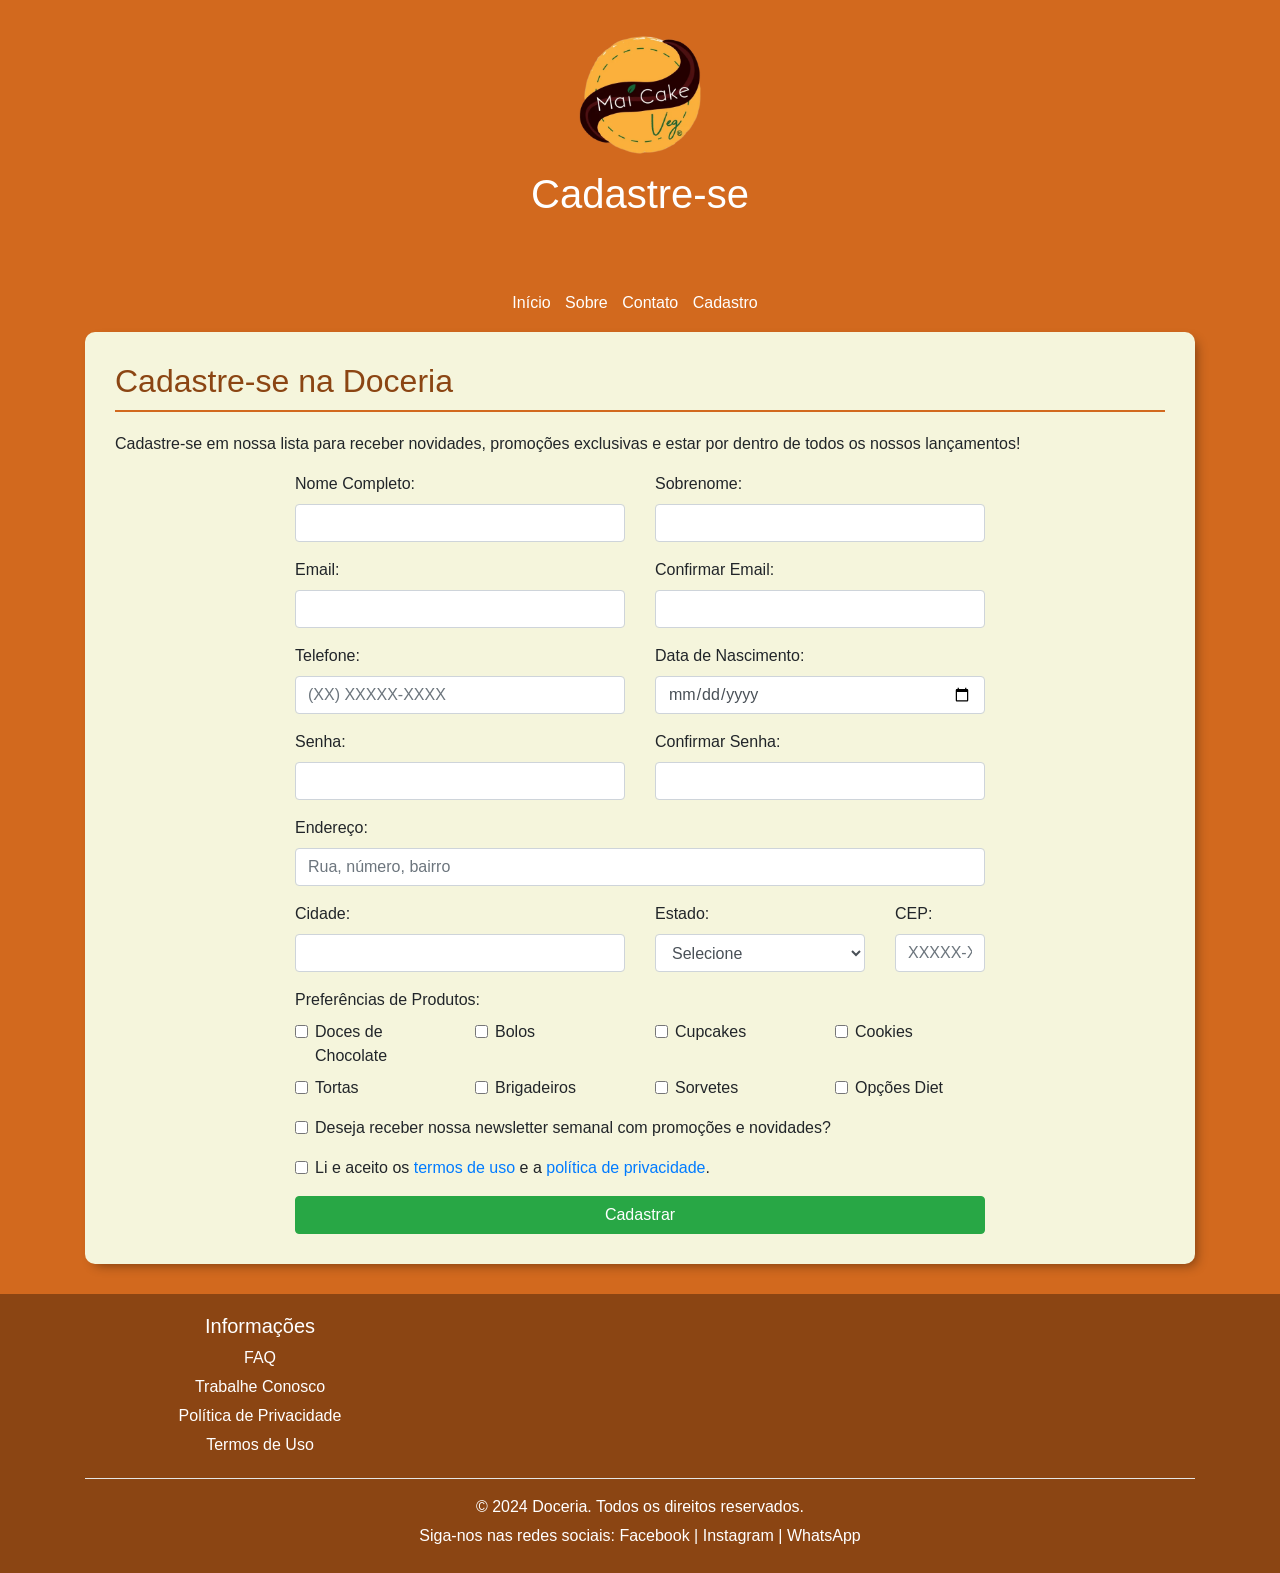
==== cadastro.html @ 3a3d76ea "adição de cadastro, contato, sobre" ====
<!DOCTYPE html>
<html lang="pt-BR">
<head>
    <meta charset="UTF-8">
    <meta name="viewport" content="width=device-width, initial-scale=1.0">
    <title>Cadastro - Doceria</title>
    <link rel="stylesheet" href="style.css">
    <link rel="stylesheet" href="https://stackpath.bootstrapcdn.com/bootstrap/4.5.2/css/bootstrap.min.css">
    <link rel="icon" href="img/favicon_io/favicon.ico" type="image/x-icon">
</head>
<body style="background-color: #D2691E;">
<header>
    <img class="logo" src="img/logo.png" alt="logo da doceria">
    <h1>Cadastre-se</h1>
</header>

<nav>
    <a href="index.html">Início</a>
    <a href="sobre.html">Sobre</a>
    <a href="contato.html">Contato</a>
    <a href="cadastro.html">Cadastro</a>
</nav>

<div class="container">
    <section id="cadastro" class="content-section" style="background-color: #f5f5dc; padding: 30px; border-radius: 10px; margin-bottom: 30px;">
        <h2>Cadastre-se na Doceria</h2>
        <p>Cadastre-se em nossa lista para receber novidades, promoções exclusivas e estar por dentro de todos os nossos lançamentos!</p>
        
        <div class="row">
            <div class="col-md-8 mx-auto">
                <form>
                    <div class="row">
                        <div class="col-md-6">
                            <div class="form-group">
                                <label for="cad-nome">Nome Completo:</label>
                                <input type="text" class="form-control" id="cad-nome" required>
                            </div>
                        </div>
                        <div class="col-md-6">
                            <div class="form-group">
                                <label for="cad-sobrenome">Sobrenome:</label>
                                <input type="text" class="form-control" id="cad-sobrenome" required>
                            </div>
                        </div>
                    </div>
                    
                    <div class="row">
                        <div class="col-md-6">
                            <div class="form-group">
                                <label for="cad-email">Email:</label>
                                <input type="email" class="form-control" id="cad-email" required>
                            </div>
                        </div>
                        <div class="col-md-6">
                            <div class="form-group">
                                <label for="cad-confirmar-email">Confirmar Email:</label>
                                <input type="email" class="form-control" id="cad-confirmar-email" required>
                            </div>
                        </div>
                    </div>
                    
                    <div class="row">
                        <div class="col-md-6">
                            <div class="form-group">
                                <label for="cad-telefone">Telefone:</label>
                                <input type="tel" class="form-control" id="cad-telefone" placeholder="(XX) XXXXX-XXXX">
                            </div>
                        </div>
                        <div class="col-md-6">
                            <div class="form-group">
                                <label for="cad-nascimento">Data de Nascimento:</label>
                                <input type="date" class="form-control" id="cad-nascimento">
                            </div>
                        </div>
                    </div>
                    
                    <div class="row">
                        <div class="col-md-6">
                            <div class="form-group">
                                <label for="cad-senha">Senha:</label>
                                <input type="password" class="form-control" id="cad-senha" required>
                            </div>
                        </div>
                        <div class="col-md-6">
                            <div class="form-group">
                                <label for="cad-confirmar-senha">Confirmar Senha:</label>
                                <input type="password" class="form-control" id="cad-confirmar-senha" required>
                            </div>
                        </div>
                    </div>
                    
                    <div class="form-group">
                        <label for="cad-endereco">Endereço:</label>
                        <input type="text" class="form-control" id="cad-endereco" placeholder="Rua, número, bairro">
                    </div>
                    
                    <div class="row">
                        <div class="col-md-6">
                            <div class="form-group">
                                <label for="cad-cidade">Cidade:</label>
                                <input type="text" class="form-control" id="cad-cidade">
                            </div>
                        </div>
                        <div class="col-md-4">
                            <div class="form-group">
                                <label for="cad-estado">Estado:</label>
                                <select class="form-control" id="cad-estado">
                                    <option value="">Selecione</option>
                                    <option value="AC">Acre</option>
                                    <option value="AL">Alagoas</option>
                                    <option value="AP">Amapá</option>
                                    <option value="AM">Amazonas</option>
                                    <option value="BA">Bahia</option>
                                    <option value="CE">Ceará</option>
                                    <option value="DF">Distrito Federal</option>
                                    <option value="ES">Espírito Santo</option>
                                    <option value="GO">Goiás</option>
                                    <option value="MA">Maranhão</option>
                                    <option value="MT">Mato Grosso</option>
                                    <option value="MS">Mato Grosso do Sul</option>
                                    <option value="MG">Minas Gerais</option>
                                    <option value="PA">Pará</option>
                                    <option value="PB">Paraíba</option>
                                    <option value="PR">Paraná</option>
                                    <option value="PE">Pernambuco</option>
                                    <option value="PI">Piauí</option>
                                    <option value="RJ">Rio de Janeiro</option>
                                    <option value="RN">Rio Grande do Norte</option>
                                    <option value="RS">Rio Grande do Sul</option>
                                    <option value="RO">Rondônia</option>
                                    <option value="RR">Roraima</option>
                                    <option value="SC">Santa Catarina</option>
                                    <option value="SP">São Paulo</option>
                                    <option value="SE">Sergipe</option>
                                    <option value="TO">Tocantins</option>
                                </select>
                            </div>
                        </div>
                        <div class="col-md-2">
                            <div class="form-group">
                                <label for="cad-cep">CEP:</label>
                                <input type="text" class="form-control" id="cad-cep" placeholder="XXXXX-XXX">
                            </div>
                        </div>
                    </div>
                    
                    <div class="form-group">
                        <label>Preferências de Produtos:</label>
                        <div class="row">
                            <div class="col-md-3">
                                <div class="form-check">
                                    <input class="form-check-input" type="checkbox" id="chocolate">
                                    <label class="form-check-label" for="chocolate">Doces de Chocolate</label>
                                </div>
                            </div>
                            <div class="col-md-3">
                                <div class="form-check">
                                    <input class="form-check-input" type="checkbox" id="bolos">
                                    <label class="form-check-label" for="bolos">Bolos</label>
                                </div>
                            </div>
                            <div class="col-md-3">
                                <div class="form-check">
                                    <input class="form-check-input" type="checkbox" id="cupcakes">
                                    <label class="form-check-label" for="cupcakes">Cupcakes</label>
                                </div>
                            </div>
                            <div class="col-md-3">
                                <div class="form-check">
                                    <input class="form-check-input" type="checkbox" id="cookies">
                                    <label class="form-check-label" for="cookies">Cookies</label>
                                </div>
                            </div>
                        </div>
                        <div class="row mt-2">
                            <div class="col-md-3">
                                <div class="form-check">
                                    <input class="form-check-input" type="checkbox" id="tortas">
                                    <label class="form-check-label" for="tortas">Tortas</label>
                                </div>
                            </div>
                            <div class="col-md-3">
                                <div class="form-check">
                                    <input class="form-check-input" type="checkbox" id="brigadeiros">
                                    <label class="form-check-label" for="brigadeiros">Brigadeiros</label>
                                </div>
                            </div>
                            <div class="col-md-3">
                                <div class="form-check">
                                    <input class="form-check-input" type="checkbox" id="sorvetes">
                                    <label class="form-check-label" for="sorvetes">Sorvetes</label>
                                </div>
                            </div>
                            <div class="col-md-3">
                                <div class="form-check">
                                    <input class="form-check-input" type="checkbox" id="diet">
                                    <label class="form-check-label" for="diet">Opções Diet</label>
                                </div>
                            </div>
                        </div>
                    </div>
                    
                    <div class="form-group">
                        <div class="form-check">
                            <input class="form-check-input" type="checkbox" id="cad-newsletter" required>
                            <label class="form-check-label" for="cad-newsletter">
                                Deseja receber nossa newsletter semanal com promoções e novidades?
                            </label>
                        </div>
                    </div>
                    
                    <div class="form-group">
                        <div class="form-check">
                            <input class="form-check-input" type="checkbox" id="cad-termos" required>
                            <label class="form-check-label" for="cad-termos">
                                Li e aceito os <a href="#" data-toggle="modal" data-target="#termosModal">termos de uso</a> e a <a href="#" data-toggle="modal" data-target="#privacidadeModal">política de privacidade</a>.
                            </label>
                        </div>
                    </div>
                    
                    <button type="submit" class="btn btn-success btn-block">Cadastrar</button>
                </form>
            </div>
        </div>
    </section>
</div>

<!-- Vlibras - Acessibilidade -->
<div vw class="enabled">
    <div vw-access-button class="active"></div>
    <div vw-plugin-wrapper>
        <div class="vw-plugin-top-wrapper"></div>
    </div>
</div>
<script src="https://vlibras.gov.br/app/vlibras-plugin.js"></script>
<script>
    new window.VLibras.Widget('https://vlibras.gov.br/app');
</script>

<footer style="background-color: #8B4513; color: white; text-align: center; padding: 20px; margin-top: 30px;">
    <div class="container">
        <div class="row">
            <div class="col-md-4">
                <h5>Informações</h5>
                <p><a href="index.html#faq" style="color: white;">FAQ</a></p>
                <p><a href="index.html#trabalhe" style="color: white;">Trabalhe Conosco</a></p>
                <p><a href="#" style="color: white;">Política de Privacidade</a></p>
                <p><a href="#" style="color: white;">Termos de Uso</a></p>
            </div>

        </div>
        <hr style="background-color: white;">
        <p>&copy; 2024 Doceria. Todos os direitos reservados.</p>
    </div>

<div class="modal fade" id="termosModal" tabindex="-1" role="dialog" aria-labelledby="termosModalLabel" aria-hidden="true">
    <div class="modal-dialog" role="document">
        <div class="modal-content">
            <div class="modal-header">
                <h5 class="modal-title" id="termosModalLabel">Termos de Uso</h5>
                <button type="button" class="close" data-dismiss="modal" aria-label="Close">
                    <span aria-hidden="true">&times;</span>
                </button>
            </div>
            <div class="modal-body">
                <p>Ao se cadastrar em nossa doceria, você concorda com nossos termos de uso...</p>
                <p>1. Aceitação dos Termos</p>
                <p>2. Uso dos Serviços</p>
                <p>3. Privacidade e Dados</p>
                <p>4. Propriedade Intelectual</p>
                <p>5. Cancelamento e Reembolso</p>
            </div>
            <div class="modal-footer">
                <button type="button" class="btn btn-secondary" data-dismiss="modal">Fechar</button>
            </div>
        </div>
    </div>
</div>

<!-- Modal Política de Privacidade -->
<div class="modal fade" id="privacidadeModal" tabindex="-1" role="dialog" aria-labelledby="privacidadeModalLabel" aria-hidden="true">
    <div class="modal-dialog" role="document">
        <div class="modal-content">
            <div class="modal-header">
                <h5 class="modal-title" id="privacidadeModalLabel">Política de Privacidade</h5>
                <button type="button" class="close" data-dismiss="modal" aria-label="Close">
                    <span aria-hidden="true">&times;</span>
                </button>
            </div>
            <div class="modal-body">
                <p>Nossa política de privacidade descreve como coletamos, usamos e protegemos suas informações...</p>
                <p>1. Informações Coletadas</p>
                <p>2. Uso das Informações</p>
                <p>3. Compartilhamento de Dados</p>
                <p>4. Segurança</p>
                <p>5. Seus Direitos</p>
            </div>
            <div class="modal-footer">
                <button type="button" class="btn btn-secondary" data-dismiss="modal">Fechar</button>
            </div>
        </div>
    </div>
</div>
    <p>Siga-nos nas redes sociais: <a href="#" target="_blank">Facebook</a> | <a href="#" target="_blank">Instagram</a> | <a href="#" target="_blank">WhatsApp</a></p>
</footer>

<script src="https://code.jquery.com/jquery-3.5.1.slim.min.js"></script>
<script src="https://cdn.jsdelivr.net/npm/@popperjs/core@2.5.4/dist/umd/popper.min.js"></script>
<script src="https://stackpath.bootstrapcdn.com/bootstrap/4.5.2/js/bootstrap.min.js"></script>
</body>
</html>
---- style.css ----
header {
    display: flex;
    justify-content: space-between;
    align-items: center;
    text-align: center;
    background-color: #D2691E;
    color: #fff;
    margin-bottom: 30px;
    padding: 20px;
    
}

header img {
    width: 150px;
}

nav a {
    color: #fff;
    text-decoration: none;
    margin-right: 10px;
}
nav a:hover {
    text-decoration: none;
    color: #fff;
}


nav {
    text-align: center;
    padding: 15px;
    border-bottom: 2px solid #D2691E;
}

/* Estilos para a página sobre */
.content-section {
    box-shadow: rgba(0, 0, 0, 0.438) 5px 5px 12px -4px;
}

.content-section h2 {
    color: #8B4513;
    margin-bottom: 20px;
    border-bottom: 2px solid #D2691E;
    padding-bottom: 10px;
}

.content-section h3 {
    color: #8B4513;
    margin-top: 20px;
    margin-bottom: 15px;
}

.content-section ul {
    margin-bottom: 20px;
}

.content-section li {
    margin-bottom: 8px;
}

.btn-primary {
    background-color: #D2691E;
    border-color: #D2691E;
}

.btn-primary:hover {
    background-color: #8B4513;
    border-color: #8B4513;
}

.btn-success {
    background-color: #28a745;
    border-color: #28a745;
}

.btn-success:hover {
    background-color: #218838;
    border-color: #1e7e34;
}

.form-control:focus {
    border-color: #D2691E;
    box-shadow: 0 0 0 0.2rem rgba(210, 105, 30, 0.25);
}
.carousel {
    margin-top: 20px;
    width: 100px; /* Ajuste o tamanho conforme necessário */
}

.carousel-item img {
    width: 100px; /* Ajuste o tamanho conforme necessário */
    height: auto;
    border-radius: 5px;
    box-shadow: black 0px 0px 5px;
}

#carouselExampleIndicators, #carouselExampleIndicators2, #carouselExampleIndicators3, #carouselExampleIndicators4 {
    width: 200px;
    margin: 10px; /* Ajuste o tamanho conforme necessário */
}

.carousel-indicators {
    margin: 0;
}

.menu-section {
    margin-top: 20px;
}

.menu-item {
    margin-bottom: 10px;
}

.menu-card {
    display: flex;
    align-items: center;
    margin-bottom: 20px;
    background-color: #f5e6d3; /* Cor marrom bem clarinho */
    padding: 20px;
    border-radius: 10px;
    box-shadow: rgba(0, 0, 0, 0.438) 5px 5px 12px -4px;
}

.menu-card .carousel {
    margin-right: 20px;
}

footer {
    background-color: #e9af86;
    text-align: center;
    margin-top: 20px;
    padding: 2px;
    margin-bottom: 0px;
}

footer p {
    color: #fff;
    margin: 5px;
}
footer a {
    color: #fff;
    text-decoration: none;
}
footer a:hover {
    text-decoration: none;
    color: #fff;
}
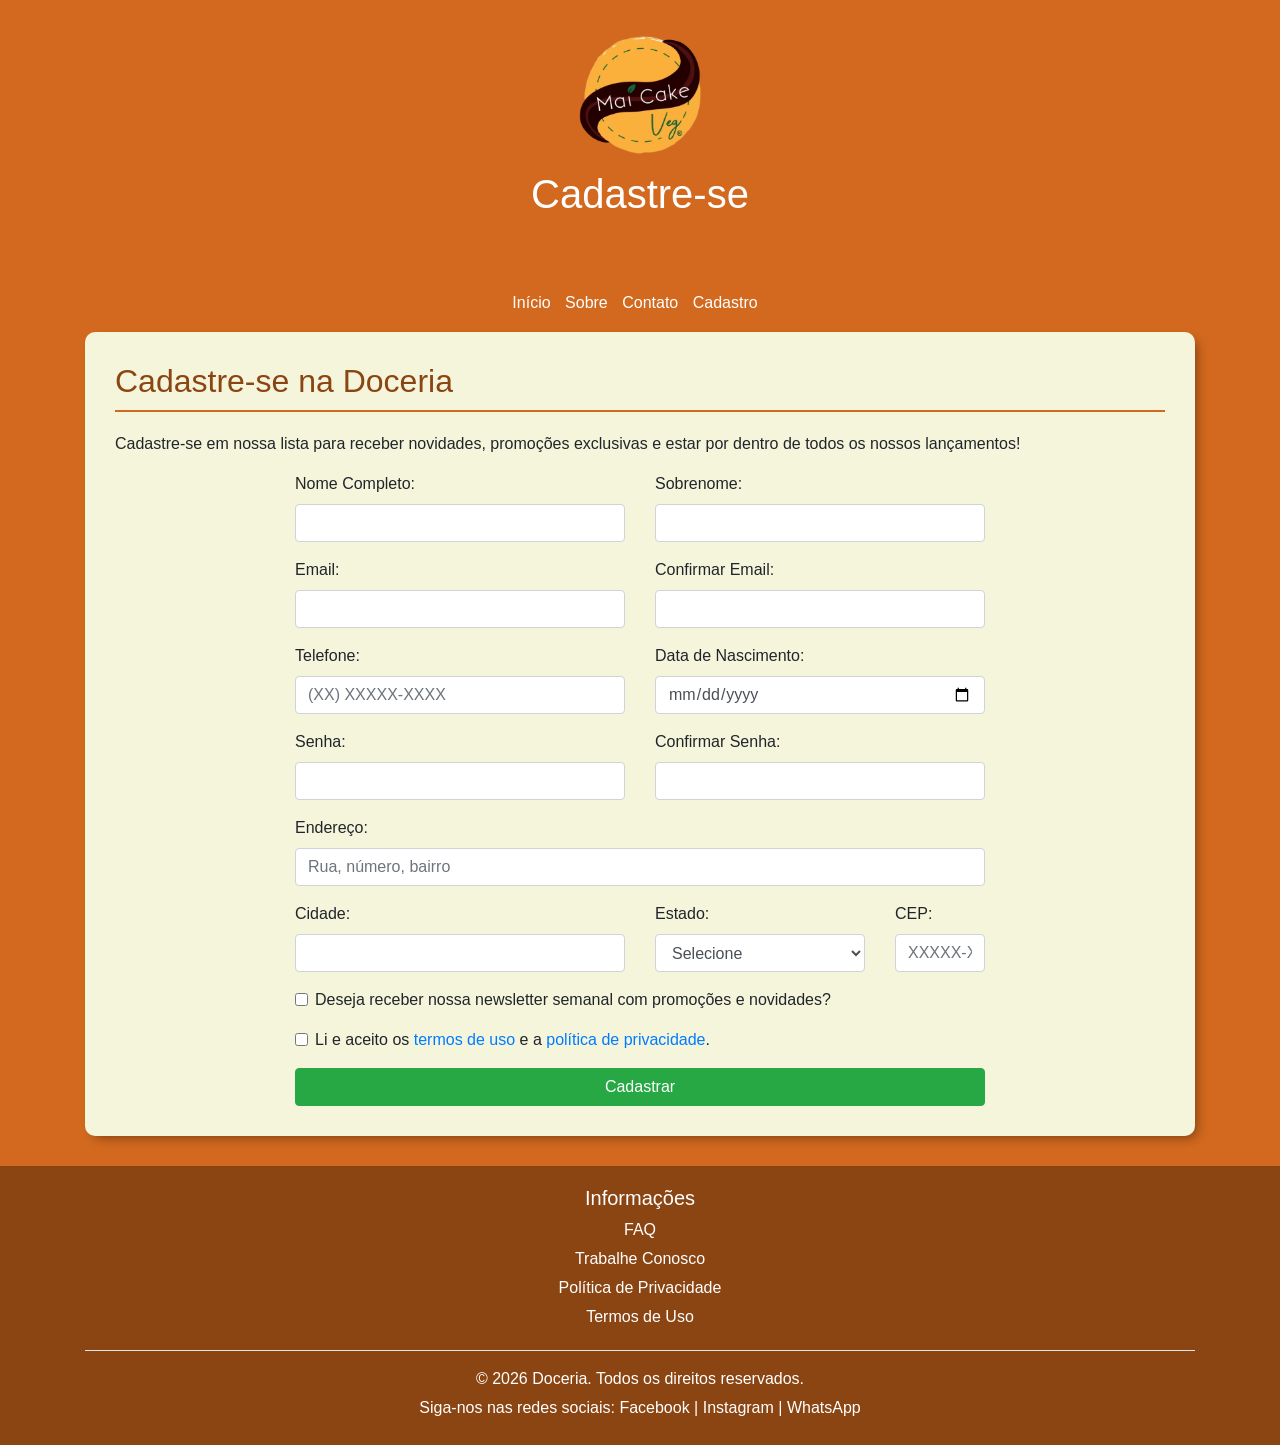
==== commit 0903aec5: "alinhamento de footer" ====
--- a/cadastro.html
+++ b/cadastro.html
@@ -27,7 +27,7 @@
         <p>Cadastre-se em nossa lista para receber novidades, promoções exclusivas e estar por dentro de todos os nossos lançamentos!</p>
         
         <div class="row">
-            <div class="col-md-8 mx-auto">
+            <div class="col-md-8 mx-auto" id="form-cadastro">
                 <form>
                     <div class="row">
                         <div class="col-md-6">
@@ -144,61 +144,7 @@
                         </div>
                     </div>
                     
-                    <div class="form-group">
-                        <label>Preferências de Produtos:</label>
-                        <div class="row">
-                            <div class="col-md-3">
-                                <div class="form-check">
-                                    <input class="form-check-input" type="checkbox" id="chocolate">
-                                    <label class="form-check-label" for="chocolate">Doces de Chocolate</label>
-                                </div>
-                            </div>
-                            <div class="col-md-3">
-                                <div class="form-check">
-                                    <input class="form-check-input" type="checkbox" id="bolos">
-                                    <label class="form-check-label" for="bolos">Bolos</label>
-                                </div>
-                            </div>
-                            <div class="col-md-3">
-                                <div class="form-check">
-                                    <input class="form-check-input" type="checkbox" id="cupcakes">
-                                    <label class="form-check-label" for="cupcakes">Cupcakes</label>
-                                </div>
-                            </div>
-                            <div class="col-md-3">
-                                <div class="form-check">
-                                    <input class="form-check-input" type="checkbox" id="cookies">
-                                    <label class="form-check-label" for="cookies">Cookies</label>
-                                </div>
-                            </div>
-                        </div>
-                        <div class="row mt-2">
-                            <div class="col-md-3">
-                                <div class="form-check">
-                                    <input class="form-check-input" type="checkbox" id="tortas">
-                                    <label class="form-check-label" for="tortas">Tortas</label>
-                                </div>
-                            </div>
-                            <div class="col-md-3">
-                                <div class="form-check">
-                                    <input class="form-check-input" type="checkbox" id="brigadeiros">
-                                    <label class="form-check-label" for="brigadeiros">Brigadeiros</label>
-                                </div>
-                            </div>
-                            <div class="col-md-3">
-                                <div class="form-check">
-                                    <input class="form-check-input" type="checkbox" id="sorvetes">
-                                    <label class="form-check-label" for="sorvetes">Sorvetes</label>
-                                </div>
-                            </div>
-                            <div class="col-md-3">
-                                <div class="form-check">
-                                    <input class="form-check-input" type="checkbox" id="diet">
-                                    <label class="form-check-label" for="diet">Opções Diet</label>
-                                </div>
-                            </div>
-                        </div>
-                    </div>
+                   
                     
                     <div class="form-group">
                         <div class="form-check">
@@ -250,7 +196,7 @@
 
         </div>
         <hr style="background-color: white;">
-        <p>&copy; 2024 Doceria. Todos os direitos reservados.</p>
+        <p>&copy; 2026 Doceria. Todos os direitos reservados.</p>
     </div>
 
 <div class="modal fade" id="termosModal" tabindex="-1" role="dialog" aria-labelledby="termosModalLabel" aria-hidden="true">
--- a/style.css
+++ b/style.css
@@ -1,3 +1,8 @@
+
+#content-section {
+    width: 950px;
+   
+}
 
 header {
     display: flex;
@@ -52,6 +57,10 @@
 
 .content-section ul {
     margin-bottom: 20px;
+}
+
+.d-block.w-100 {
+    height: 150px !important;
 }
 
 .content-section li {
@@ -111,6 +120,9 @@
     margin-bottom: 10px;
 }
 
+
+
+
 .menu-card {
     display: flex;
     align-items: center;
@@ -133,6 +145,14 @@
     margin-bottom: 0px;
 }
 
+footer .row {
+    justify-content: center;
+}
+
+footer .col-md-4 {
+    text-align: center;
+}
+
 footer p {
     color: #fff;
     margin: 5px;
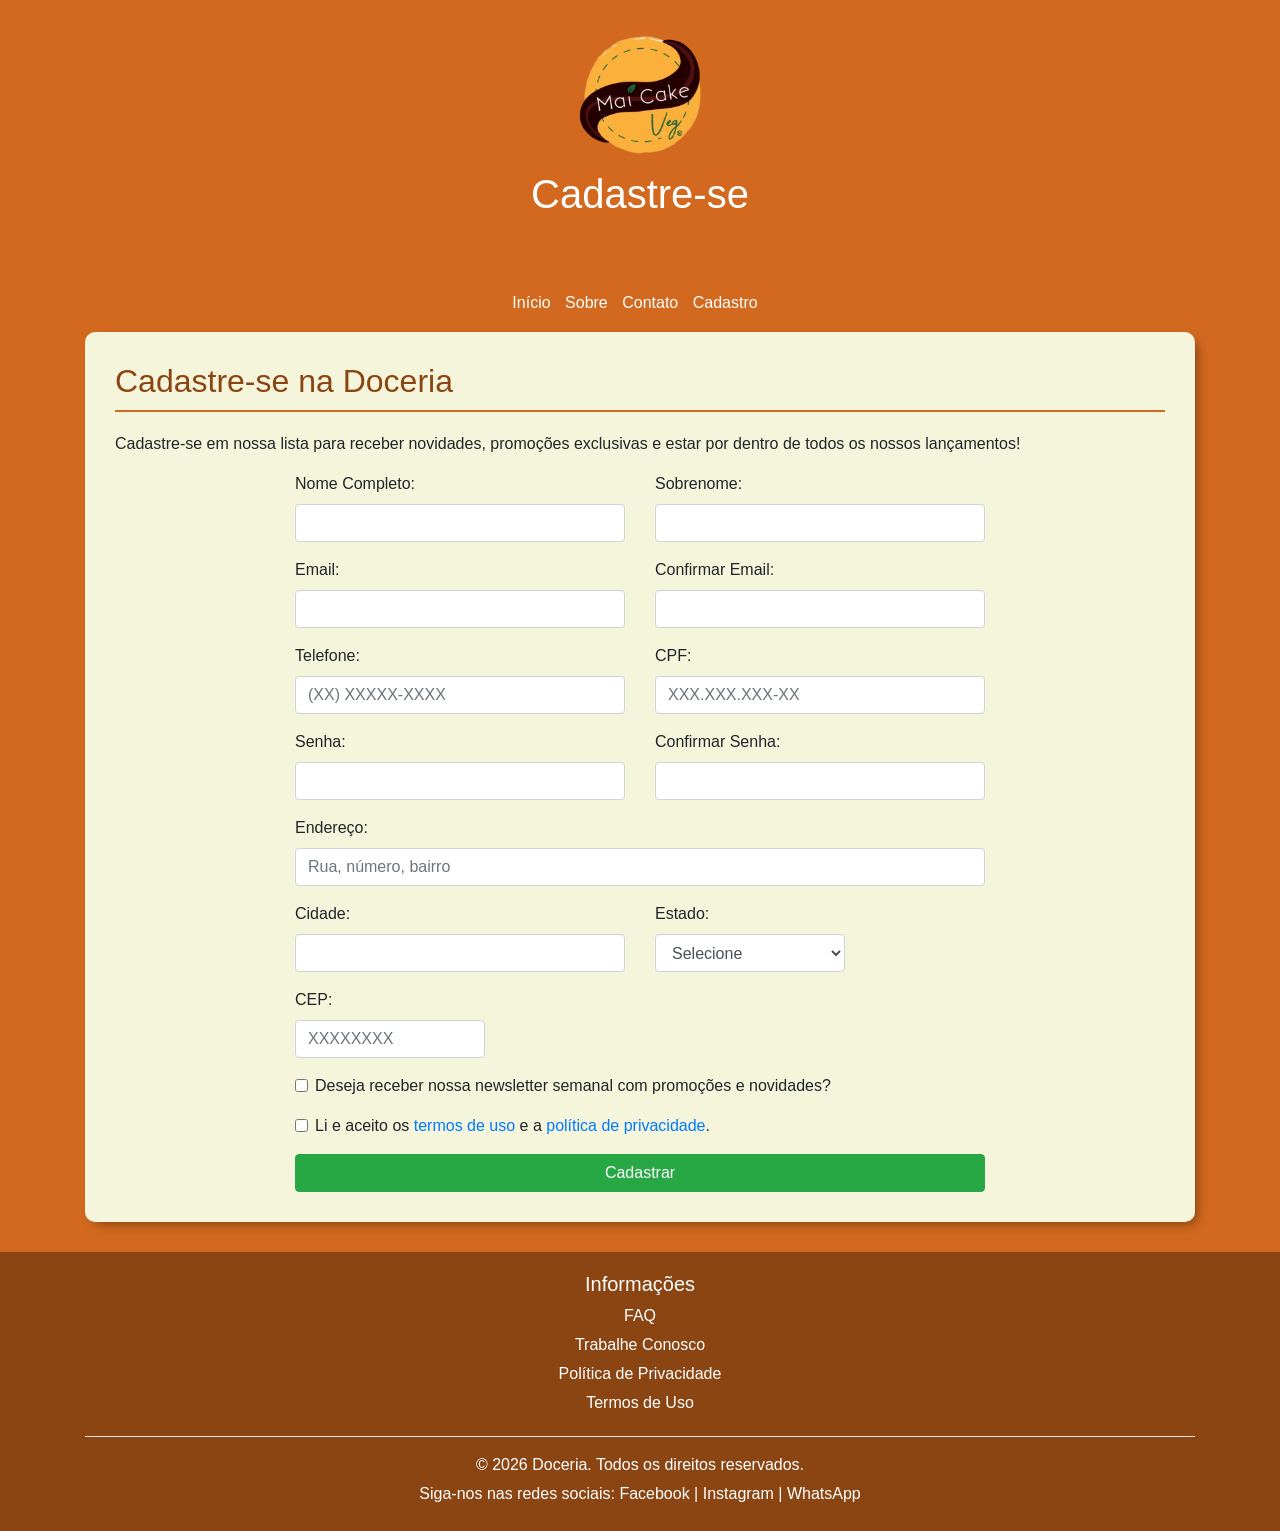
==== commit b0533c99: "arrumando o projeto" ====
--- a/cadastro.html
+++ b/cadastro.html
@@ -33,13 +33,13 @@
                         <div class="col-md-6">
                             <div class="form-group">
                                 <label for="cad-nome">Nome Completo:</label>
-                                <input type="text" class="form-control" id="cad-nome" required>
+                                <input type="text" class="form-control" id="cad-nome" minlength="3" required>
                             </div>
                         </div>
                         <div class="col-md-6">
                             <div class="form-group">
                                 <label for="cad-sobrenome">Sobrenome:</label>
-                                <input type="text" class="form-control" id="cad-sobrenome" required>
+                                <input type="text" class="form-control" id="cad-sobrenome" minlength="5" required>
                             </div>
                         </div>
                     </div>
@@ -48,7 +48,7 @@
                         <div class="col-md-6">
                             <div class="form-group">
                                 <label for="cad-email">Email:</label>
-                                <input type="email" class="form-control" id="cad-email" required>
+                                <input type="email" class="form-control" id="cad-email" minlength="5" required>
                             </div>
                         </div>
                         <div class="col-md-6">
@@ -63,13 +63,13 @@
                         <div class="col-md-6">
                             <div class="form-group">
                                 <label for="cad-telefone">Telefone:</label>
-                                <input type="tel" class="form-control" id="cad-telefone" placeholder="(XX) XXXXX-XXXX">
-                            </div>
-                        </div>
-                        <div class="col-md-6">
-                            <div class="form-group">
-                                <label for="cad-nascimento">Data de Nascimento:</label>
-                                <input type="date" class="form-control" id="cad-nascimento">
+                                <input type="tel" class="form-control" id="cad-telefone" placeholder="(XX) XXXXX-XXXX" minlength="15" required>
+                            </div>
+                        </div>
+                        <div class="col-md-6">
+                            <div class="form-group">
+                                <label for="cad-cpf">CPF:</label>
+                                <input type="text" class="form-control" id="cad-cpf" placeholder="XXX.XXX.XXX-XX" maxlength="14" required>
                             </div>
                         </div>
                     </div>
@@ -78,31 +78,31 @@
                         <div class="col-md-6">
                             <div class="form-group">
                                 <label for="cad-senha">Senha:</label>
-                                <input type="password" class="form-control" id="cad-senha" required>
+                                <input type="password" class="form-control" id="cad-senha" minlength="5" required>
                             </div>
                         </div>
                         <div class="col-md-6">
                             <div class="form-group">
                                 <label for="cad-confirmar-senha">Confirmar Senha:</label>
-                                <input type="password" class="form-control" id="cad-confirmar-senha" required>
+                                <input type="password" class="form-control" id="cad-confirmar-senha" minlength="5" required>
                             </div>
                         </div>
                     </div>
                     
                     <div class="form-group">
                         <label for="cad-endereco">Endereço:</label>
-                        <input type="text" class="form-control" id="cad-endereco" placeholder="Rua, número, bairro">
+                        <input type="text" class="form-control" id="cad-endereco" placeholder="Rua, número, bairro" minlength="5" required>
                     </div>
                     
                     <div class="row">
                         <div class="col-md-6">
                             <div class="form-group">
                                 <label for="cad-cidade">Cidade:</label>
-                                <input type="text" class="form-control" id="cad-cidade">
+                                <input type="text" class="form-control" id="cad-cidade" minlength="5" required>
                             </div>
                         </div>
                         <div class="col-md-4">
-                            <div class="form-group">
+                            <div class="form-group" style="width: 190px;">
                                 <label for="cad-estado">Estado:</label>
                                 <select class="form-control" id="cad-estado">
                                     <option value="">Selecione</option>
@@ -136,10 +136,10 @@
                                 </select>
                             </div>
                         </div>
-                        <div class="col-md-2">
-                            <div class="form-group">
+                        <div class="col-md-3">
+                            <div class="form-group" style="width: 190px;">
                                 <label for="cad-cep">CEP:</label>
-                                <input type="text" class="form-control" id="cad-cep" placeholder="XXXXX-XXX">
+                                <input type="text" class="form-control" id="cad-cep" placeholder="XXXXXXXX" maxlength="8" size="15">
                             </div>
                         </div>
                     </div>
@@ -148,7 +148,7 @@
                     
                     <div class="form-group">
                         <div class="form-check">
-                            <input class="form-check-input" type="checkbox" id="cad-newsletter" required>
+                            <input class="form-check-input" type="checkbox" id="cad-newsletter">
                             <label class="form-check-label" for="cad-newsletter">
                                 Deseja receber nossa newsletter semanal com promoções e novidades?
                             </label>
@@ -188,70 +188,220 @@
         <div class="row">
             <div class="col-md-4">
                 <h5>Informações</h5>
-                <p><a href="index.html#faq" style="color: white;">FAQ</a></p>
-                <p><a href="index.html#trabalhe" style="color: white;">Trabalhe Conosco</a></p>
-                <p><a href="#" style="color: white;">Política de Privacidade</a></p>
-                <p><a href="#" style="color: white;">Termos de Uso</a></p>
+                <p><a href="#faq" style="color: white;" onclick="mostrarFAQ(); return false;">FAQ</a></p>
+                <p><a href="#trabalhe" style="color: white;" onclick="mostrarTrabalhe(); return false;">Trabalhe Conosco</a></p>
+                <p><a href="#" style="color: white;" onclick="mostrarPrivacidade(); return false;">Política de Privacidade</a></p>
+                <p><a href="#" style="color: white;" onclick="mostrarTermos(); return false;">Termos de Uso</a></p>
             </div>
-
+            
         </div>
         <hr style="background-color: white;">
         <p>&copy; 2026 Doceria. Todos os direitos reservados.</p>
     </div>
-
-<div class="modal fade" id="termosModal" tabindex="-1" role="dialog" aria-labelledby="termosModalLabel" aria-hidden="true">
-    <div class="modal-dialog" role="document">
-        <div class="modal-content">
-            <div class="modal-header">
-                <h5 class="modal-title" id="termosModalLabel">Termos de Uso</h5>
-                <button type="button" class="close" data-dismiss="modal" aria-label="Close">
-                    <span aria-hidden="true">&times;</span>
-                </button>
-            </div>
-            <div class="modal-body">
-                <p>Ao se cadastrar em nossa doceria, você concorda com nossos termos de uso...</p>
-                <p>1. Aceitação dos Termos</p>
-                <p>2. Uso dos Serviços</p>
-                <p>3. Privacidade e Dados</p>
-                <p>4. Propriedade Intelectual</p>
-                <p>5. Cancelamento e Reembolso</p>
-            </div>
-            <div class="modal-footer">
-                <button type="button" class="btn btn-secondary" data-dismiss="modal">Fechar</button>
-            </div>
-        </div>
-    </div>
-</div>
-
-<!-- Modal Política de Privacidade -->
-<div class="modal fade" id="privacidadeModal" tabindex="-1" role="dialog" aria-labelledby="privacidadeModalLabel" aria-hidden="true">
-    <div class="modal-dialog" role="document">
-        <div class="modal-content">
-            <div class="modal-header">
-                <h5 class="modal-title" id="privacidadeModalLabel">Política de Privacidade</h5>
-                <button type="button" class="close" data-dismiss="modal" aria-label="Close">
-                    <span aria-hidden="true">&times;</span>
-                </button>
-            </div>
-            <div class="modal-body">
-                <p>Nossa política de privacidade descreve como coletamos, usamos e protegemos suas informações...</p>
-                <p>1. Informações Coletadas</p>
-                <p>2. Uso das Informações</p>
-                <p>3. Compartilhamento de Dados</p>
-                <p>4. Segurança</p>
-                <p>5. Seus Direitos</p>
-            </div>
-            <div class="modal-footer">
-                <button type="button" class="btn btn-secondary" data-dismiss="modal">Fechar</button>
-            </div>
-        </div>
-    </div>
-</div>
-    <p>Siga-nos nas redes sociais: <a href="#" target="_blank">Facebook</a> | <a href="#" target="_blank">Instagram</a> | <a href="#" target="_blank">WhatsApp</a></p>
+    <p>Siga-nos nas redes sociais: <a href="https://www.facebook.com/" target="_blank">Facebook</a> | <a href="https://www.instagram.com/" target="_blank">Instagram</a> | <a href="https://wa.me/5511999999999" target="_blank">WhatsApp</a></p>
 </footer>
 
 <script src="https://code.jquery.com/jquery-3.5.1.slim.min.js"></script>
 <script src="https://cdn.jsdelivr.net/npm/@popperjs/core@2.5.4/dist/umd/popper.min.js"></script>
 <script src="https://stackpath.bootstrapcdn.com/bootstrap/4.5.2/js/bootstrap.min.js"></script>
+
+<script>
+// Formatação de CPF
+document.getElementById('cad-cpf').addEventListener('input', function(e) {
+    let value = e.target.value.replace(/\D/g, '');
+    
+    if (value.length <= 3) {
+        e.target.value = value;
+    } else if (value.length <= 6) {
+        e.target.value = value.slice(0, 3) + '.' + value.slice(3);
+    } else if (value.length <= 9) {
+        e.target.value = value.slice(0, 3) + '.' + value.slice(3, 6) + '.' + value.slice(6);
+    } else {
+        e.target.value = value.slice(0, 3) + '.' + value.slice(3, 6) + '.' + value.slice(6, 9) + '-' + value.slice(9, 11);
+    }
+});
+
+// Formatação de Telefone
+document.getElementById('cad-telefone').addEventListener('input', function(e) {
+    let value = e.target.value.replace(/\D/g, '');
+    
+    if (value.length <= 2) {
+        e.target.value = '(' + value;
+    } else if (value.length <= 7) {
+        e.target.value = '(' + value.slice(0, 2) + ') ' + value.slice(2);
+    } else {
+        e.target.value = '(' + value.slice(0, 2) + ') ' + value.slice(2, 7) + '-' + value.slice(7, 11);
+    }
+});
+
+// Validação de CPF
+function validarCPF(cpf) {
+    cpf = cpf.replace(/\D/g, '');
+    
+    if (cpf.length !== 11) return false;
+    if (/^(\d)\1{10}$/.test(cpf)) return false;
+    
+    let soma = 0;
+    let resto;
+    
+    for (let i = 1; i <= 9; i++) {
+        soma += parseInt(cpf.substring(i - 1, i)) * (11 - i);
+    }
+    
+    resto = (soma * 10) % 11;
+    if (resto === 10 || resto === 11) resto = 0;
+    if (resto !== parseInt(cpf.substring(9, 10))) return false;
+    
+    soma = 0;
+    for (let i = 1; i <= 10; i++) {
+        soma += parseInt(cpf.substring(i - 1, i)) * (12 - i);
+    }
+    
+    resto = (soma * 10) % 11;
+    if (resto === 10 || resto === 11) resto = 0;
+    if (resto !== parseInt(cpf.substring(10, 11))) return false;
+    
+    return true;
+}
+
+// Validação do formulário
+document.querySelector('form').addEventListener('submit', function(e) {
+    e.preventDefault();
+    
+    const cpf = document.getElementById('cad-cpf').value;
+    const senha = document.getElementById('cad-senha').value;
+    const confirmarSenha = document.getElementById('cad-confirmar-senha').value;
+    const email = document.getElementById('cad-email').value;
+    const confirmarEmail = document.getElementById('cad-confirmar-email').value;
+    
+    // Validar CPF
+    if (!validarCPF(cpf)) {
+        alert('CPF inválido! Por favor, verifique os dados informados.');
+        return false;
+    }
+    
+    // Validar senhas
+    if (senha !== confirmarSenha) {
+        alert('As senhas não coincidem! Por favor, verifique.');
+        return false;
+    }
+    
+    // Validar emails
+    if (email !== confirmarEmail) {
+        alert('Os emails não coincidem! Por favor, verifique.');
+        return false;
+    }
+    
+    // Validar campos obrigatórios
+    const camposObrigatorios = document.querySelectorAll('[required]');
+    for (let campo of camposObrigatorios) {
+        if (!campo.value.trim()) {
+            alert('Por favor, preencha todos os campos obrigatórios!');
+            campo.focus();
+            return false;
+        }
+        
+        // Validar tamanho mínimo
+        if (campo.hasAttribute('minlength') && campo.value.length < parseInt(campo.getAttribute('minlength'))) {
+            const label = campo.previousElementSibling.textContent;
+            alert(`${label} deve ter pelo menos ${campo.getAttribute('minlength')} caracteres!`);
+            campo.focus();
+            return false;
+        }
+    }
+    
+    alert('Cadastro realizado com sucesso! Em breve você receberá um email de confirmação.');
+    this.reset();
+});
+
+function mostrarFAQ() {
+    var faqText = "=== FAQ - PERGUNTAS FREQUENTES ===\n\n" +
+                 "1. COMO FAÇO PARA FAZER UM PEDIDO?\n" +
+                 "Você pode fazer seu pedido de três formas:\n" +
+                 "- Pelo nosso formulário de cadastro no site\n" +
+                 "- Pelo WhatsApp (11) 9999-9999\n" +
+                 "- Ligando diretamente para nossa loja\n\n" +
+                 "2. QUAL O PRAZO DE ENTREGA?\n" +
+                 "- Pedidos mínimos: 24 horas de antecedência\n" +
+                 "- Pedidos acima de 50 unidades: 48 horas\n" +
+                 "- Entrega em toda região metropolitana de SP\n\n" +
+                 "3. FORMAS DE PAGAMENTO?\n" +
+                 "- Cartão de crédito (todas bandeiras)\n" +
+                 "- Cartão de débito\n" +
+                 "- PIX\n" +
+                 "- Transferência bancária\n" +
+                 "- Dinheiro\n\n" +
+                 "4. COMO ARMAZENAR OS DOCES?\n" +
+                 "- Bolos e tortas: geladeira, consumir em 3 dias\n" +
+                 "- Brownies e cookies: temperatura ambiente, 5 dias\n\n"                  
+    
+    alert(faqText);
+}
+
+function mostrarTrabalhe() {
+    var trabalhoText = "=== TRABALHE CONOSCO ===\n\n" +
+                    "🎯 REQUISITOS:\n" +
+                    "• Boa comunicação\n" +
+                    "• Organização e pontualidade\n" +
+                    "• Paixão por confeitaria\n" +
+                    "• Disponibilidade para fins de semana\n" +
+                    "• Ensino médio completo\n\n" +
+                    "🎁 BENEFÍCIOS:\n" +
+                    "• Salário compatível com mercado\n" +
+                    "• Vale-transporte e alimentação\n" +
+                    "• Desconto em produtos\n" +
+                    "• Oportunidade de crescimento\n\n" +
+                    "📝 COMO SE CANDIDATAR:\n" +
+                    "Envie currículo para: rh@doceria.com\n" +
+                    "Assunto: 'Vaga [Nome] - [Seu Nome]'\n" +
+                    "Telefone: (11) 9999-9999";
+    
+    alert(trabalhoText);
+}
+
+function mostrarPrivacidade() {
+    var privacidadeText = "=== POLÍTICA DE PRIVACIDADE ===\n\n" +
+                       "1. INFORMAÇÕES COLETADAS:\n" +
+                       "Coletamos nome, e-mail, telefone, endereço e dados de pagamento\n" +
+                       "essenciais para prestar nossos serviços.\n\n" +
+                       "2. USO DAS INFORMAÇÕES:\n" +
+                       "Processar pedidos, comunicação, informações sobre produtos\n" +
+                       "e melhoria do atendimento. Nunca compartilhamos sem autorização.\n\n" +
+                       "3. COMPARTILHAMENTO:\n" +
+                       "Apenas com parceiros essenciais (entregas e pagamentos)\n" +
+                       "que seguem padrões rigorosos de segurança.\n\n" +
+                       "4. SEGURANÇA:\n" +
+                       "Criptografia SSL em transações e servidores seguros.\n" +
+                       "Equipe treinada para proteger seus dados.\n\n" +
+                       "5. SEUS DIREITOS:\n" +
+                       "Acessar, corrigir ou excluir dados a qualquer momento.\n" +
+                       "Contato: privacidade@doceria.com | (11) 9999-9999";
+    
+    alert(privacidadeText);
+}
+
+function mostrarTermos() {
+    var termosText = "=== TERMOS DE USO ===\n\n" +
+                   "1. ACEITAÇÃO:\n" +
+                   "Ao acessar nosso site e usar nossos serviços, você concorda\n" +
+                   "integralmente com estes Termos de Uso.\n\n" +
+                   "2. USO DOS SERVIÇOS:\n" +
+                   "Serviços destinados a maiores de 18 anos ou acompanhados.\n" +
+                   "Compromete-se a fornecer informações verdadeiras.\n\n" +
+                   "3. PEDIDOS E PAGAMENTOS:\n" +
+                   "Pedidos sujeitos à disponibilidade e confirmação.\n" +
+                   "Preços podem mudar, mas pedidos confirmados mantêm valor.\n\n" +
+                   "4. PROPRIEDADE INTELECTUAL:\n" +
+                   "Todo conteúdo do site é protegido por direitos autorais.\n" +
+                   "Proibida reprodução sem autorização expressa.\n\n" +
+                   "5. CANCELAMENTO E REEMBOLSO:\n" +
+                   "Cancelamento com 24h: reembolso integral.\n" +
+                   "Menos de 24h: taxa de 50%.\n" +
+                   "Problemas com produto: contato imediato.\n\n";
+    
+    alert(termosText);
+}
+
+</script>
 </body>
 </html>
--- a/style.css
+++ b/style.css
@@ -19,6 +19,7 @@
 header img {
     width: 150px;
 }
+
 
 nav a {
     color: #fff;
